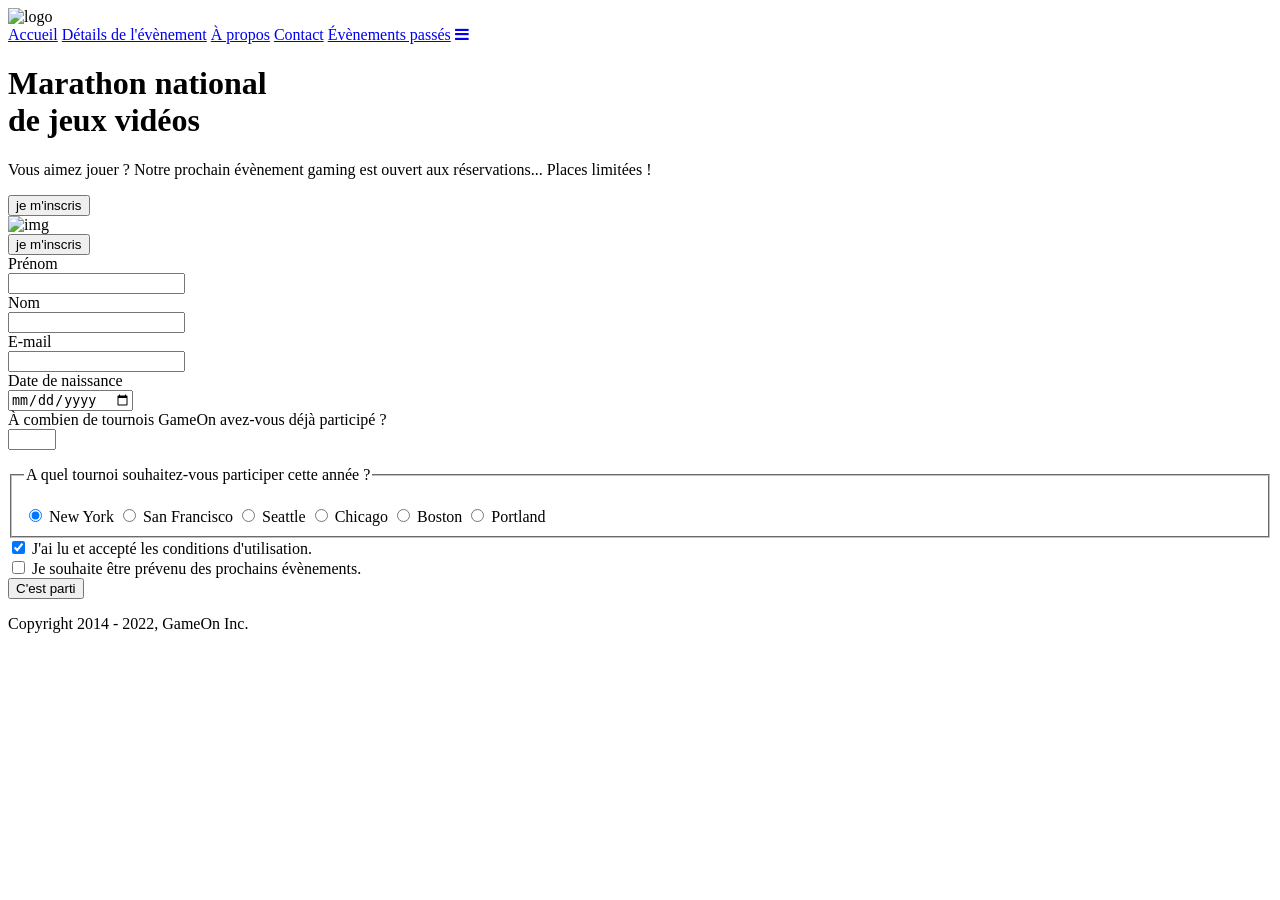
==== index.html @ 058cb5f6 "index.html" ====
<!DOCTYPE html>
<html lang="fr">
  <head>
    <meta charset="utf-8" />
    <title>Reservation</title>
    <meta name="viewport" content="width=device-width,initial-scale=1" />
    <link rel="stylesheet" href="starterOnly/modal.css" />
    <link rel="stylesheet" href="https://cdnjs.cloudflare.com/ajax/libs/font-awesome/4.7.0/css/font-awesome.min.css">
    <link
      href="https://fonts.googleapis.com/css?family=DM+Sans"
      rel="stylesheet"
    />
  </head>
  <body>
    <div class="topnav" id="myTopnav">
      <div class="header-logo">
      <img alt="logo" src="Logo.png" width="auto" height="auto" />
    </div>
    <div class="main-navbar">
      
      <a href="#" class="active"><span>Accueil</span></a>
      <a href="#"><span>Détails de l'évènement</span></a>
      <a href="#"><span>À propos</span></a>
      <a href="#"><span>Contact</span></a>
      <a href="#"><span>Évènements passés</span></a>
      <a href="javascript:void(0);" class="icon" onclick="editNav()">
        <i class="fa fa-bars"></i>
      </a>
    </div>
    </div>
  </div>
    <main>
      <div class="hero-section">
        <div class="hero-content">
          <h1 class="hero-headline">
            Marathon national<br>
            de jeux vidéos
          </h1>
          <p class="hero-text">
            Vous aimez jouer ? Notre prochain évènement gaming est ouvert
            aux réservations... Places limitées !
          </p>
          <button class="btn-signup modal-btn">
            je m'inscris
          </button>
        </div>
        <div class="hero-img">
          <img src="./bg_img.jpg" alt="img" />
        </div>
        <button class="btn-signup modal-btn">
          je m'inscris
        </button>
      </div>

      <div class="bground">
        <div class="content">
          <span class="close"></span>
          <div class="modal-body">
            <form
              name="reserve"
              action="index.html"
              method="get"
              onsubmit="return validate();"
              >
              <div
                class="formData">
                <label for="first">Prénom</label><br>
                <input
                  class="text-control"
                  type="text"
                  id="first"
                  name="first"
                /><br>
              </div>
              <div
                class="formData">
                <label for="last">Nom</label><br>
                <input
                  class="text-control"
                  type="text"
                  id="last"
                  name="last"
                /><br>
              </div>
              <div
                class="formData">
                <label for="email">E-mail</label><br>
                <input
                  class="text-control"
                  type="email"
                  id="email"
                  name="email"
                  required
                /><br>
              </div>
              <div
                class="formData">
                <label for="birthdate">Date de naissance</label><br>
                <input
                  class="text-control"
                  type="date"
                  id="birthdate"
                  name="birthdate"
                /><br>
              </div>
              <div
                class="formData">
                <label for="quantity">À combien de tournois GameOn avez-vous déjà participé ?</label><br>
                <input type="number" class="text-control" id="quantity" name="quantity" min="0" max="99">
              </div>
              <fieldset>
                <legend>
                  <p class="text-label">A quel tournoi souhaitez-vous participer cette année ?</p>
                </legend>
                <div class="formData">
                  <input
                  class="checkbox-input"
                  type="radio"
                  id="location1"
                  name="location"
                  value="New York" 
                  checked
                  />
                <label class="checkbox-label" for="location1">
                  <span class="checkbox-icon"></span>
                  New York</label
                >
                <input
                  class="checkbox-input"
                  type="radio"
                  id="location2"
                  name="location"
                  value="San Francisco"
                />
                <label class="checkbox-label" for="location2">
                  <span class="checkbox-icon"></span>
                  San Francisco</label
                >
                <input
                  class="checkbox-input"
                  type="radio"
                  id="location3"
                  name="location"
                  value="Seattle"
                />
                <label class="checkbox-label" for="location3">
                  <span class="checkbox-icon"></span>
                  Seattle</label
                >
                <input
                  class="checkbox-input"
                  type="radio"
                  id="location4"
                  name="location"
                  value="Chicago"
                />
                <label class="checkbox-label" for="location4">
                  <span class="checkbox-icon"></span>
                  Chicago</label
                >
                <input
                  class="checkbox-input"
                  type="radio"
                  id="location5"
                  name="location"
                  value="Boston"
                />
                <label class="checkbox-label" for="location5">
                  <span class="checkbox-icon"></span>
                  Boston</label
                >
                <input
                  class="checkbox-input"
                  type="radio"
                  id="location6"
                  name="location"
                  value="Portland"
                />
                <label class="checkbox-label" for="location6">
                  <span class="checkbox-icon"></span>
                  Portland</label
                >
              </div>
              </fieldset>

              <div
                class="formData">
                <input
                  class="checkbox-input"
                  type="checkbox"
                  id="checkbox1"
                  checked
                />
                <label class="checkbox2-label" for="checkbox1" required>
                  <span class="checkbox-icon"></span>
                  J'ai lu et accepté les conditions d'utilisation.
                </label>
                <br>
                <input class="checkbox-input" type="checkbox" id="checkbox2" />
                <label class="checkbox2-label" for="checkbox2">
                  <span class="checkbox-icon"></span>
                 Je souhaite être prévenu des prochains évènements.
                </label>
                <br>
              </div>
              <input
                class="btn-submit"
                type="submit"
                class="button"
                value="C'est parti"
              />
            </form>
          </div>
        </div>
      </div>
    </main>
    <footer>
      <p class="copyrights">
        Copyright 2014 - 2022, GameOn Inc.
      </p>
    </footer>
    <script src="modal.js"></script>
  </body>
</html>
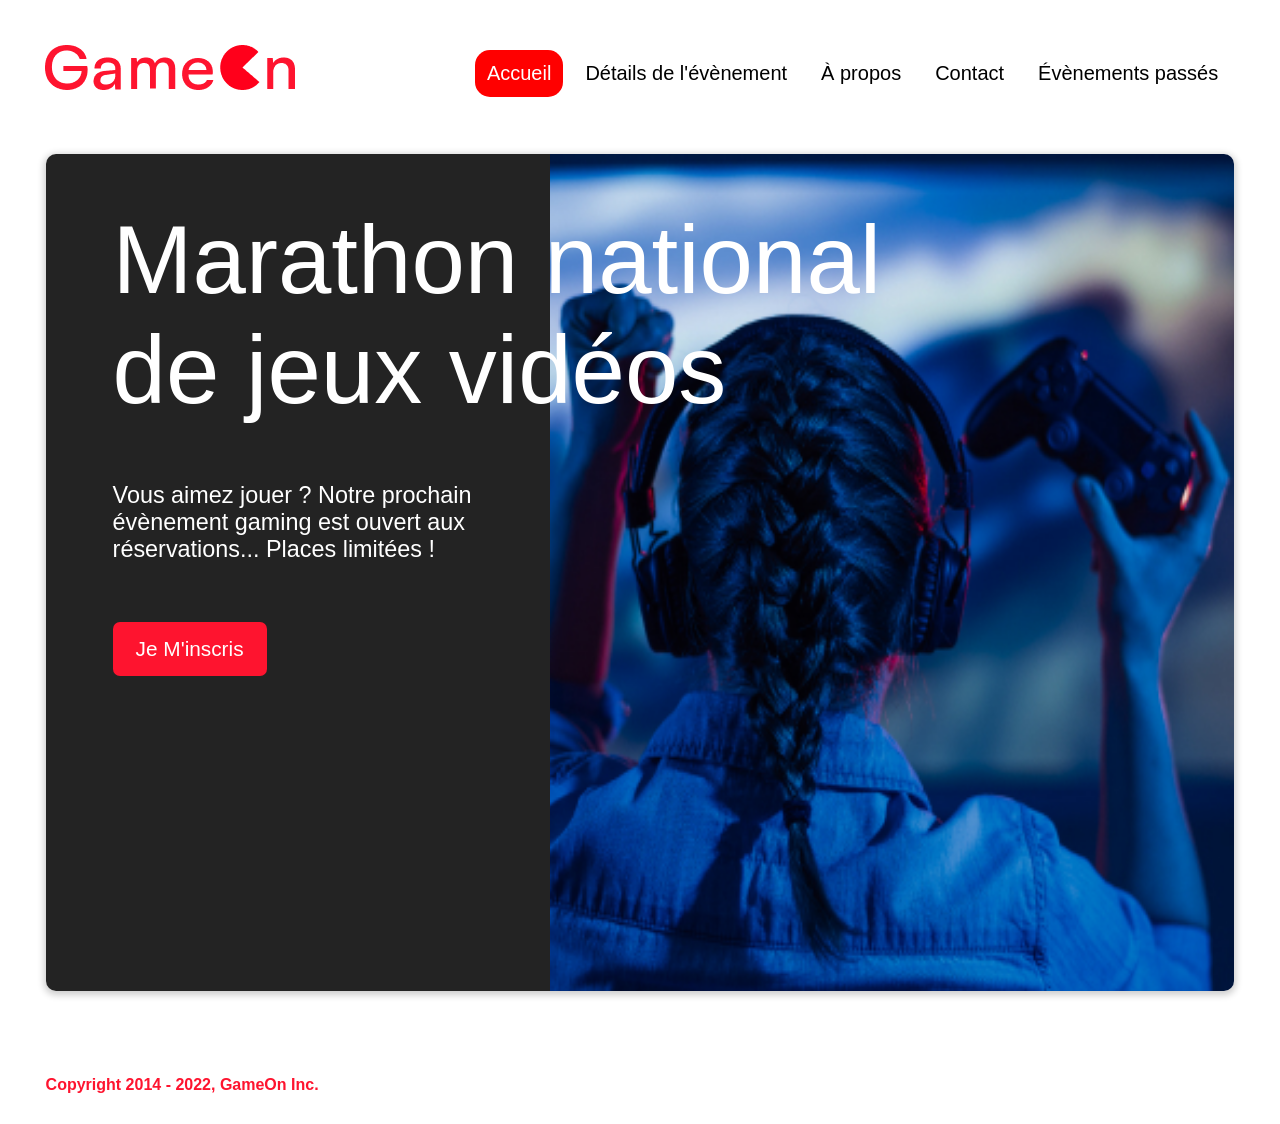
==== commit 25207d67: "deploy" ====
--- a/index.html
+++ b/index.html
@@ -4,7 +4,7 @@
     <meta charset="utf-8" />
     <title>Reservation</title>
     <meta name="viewport" content="width=device-width,initial-scale=1" />
-    <link rel="stylesheet" href="starterOnly/modal.css" />
+    <link rel="stylesheet" href="modal.css" />
     <link rel="stylesheet" href="https://cdnjs.cloudflare.com/ajax/libs/font-awesome/4.7.0/css/font-awesome.min.css">
     <link
       href="https://fonts.googleapis.com/css?family=DM+Sans"
--- a/modal.css
+++ b/modal.css
@@ -0,0 +1,529 @@
+:root {
+  --font-default: "DM Sans", Arial, Helvetica, sans-serif;
+  --font-slab: var(--font-default);
+  --modal-duration: 0.8s;
+}
+* {
+  box-sizing: border-box;
+  margin: 0;
+  padding: 0;
+}
+/* Landing Page */
+
+body {
+  margin: 0;
+  display: flex;
+  flex-direction: column;
+  background-image: url("background.png");
+  font-family: var(--font-default);
+  font-size: 18px;
+  max-width: 1300px;
+  margin: 0 auto;
+}
+
+p {
+  margin-bottom: 0;
+  padding: 0.5vw;
+}
+
+img {
+  padding-right: 1rem;
+}
+
+.topnav {
+  overflow: hidden;
+  margin: 3.5%;
+}
+.header-logo {
+    float: left;
+}
+.main-navbar {
+    float: right;
+}
+.topnav a {
+  float: left;
+  display: block;
+  color: #000000;
+  text-align: center;
+  padding: 12px 12px;
+  margin: 5px;
+  text-decoration: none;
+  font-size: 20px;
+  font-family: Roboto, sans-serif;
+}
+
+.topnav a:hover {
+  background-color: #ff0000;
+  color: #ffffff;
+  border-radius: 15px;
+}
+
+.topnav a.active {
+  background-color: #ff0000;
+  color: #ffffff;
+  border-radius: 15px;
+}
+
+.topnav .icon {
+  display: none;
+}
+
+@media screen and (max-width: 768px) {
+  .topnav a {display: none;}
+  .topnav a.icon {
+    float: right;
+    display: block;
+  }
+}
+
+@media screen and (max-width: 768px) {
+  .topnav.responsive {position: relative;}
+  .topnav.responsive .icon {
+    position: absolute;
+    right: 0;
+    top: 0;
+  }
+  .topnav.responsive a {
+    float: none;
+    display: block;
+    text-align: left;
+  }
+}
+
+
+
+ @media screen and (max-width: 540px) {
+  .topnav a {display: none;}
+  .topnav a.icon {
+    float: right;
+    display: block;
+    margin-top: -15px;
+  }
+} 
+
+main {
+  font-size: 130%;
+  font-weight: bolder;
+  color: black;
+  padding-top: 0.5vw;
+  padding-left: 2vw;
+  padding-right: 2vw;
+  margin: 1px 20px 15px;
+  border-radius: 2rem;
+  text-align: justify;
+
+
+}
+
+.modal-btn {
+  font-size: 145%;
+  background: #fe142f;
+  display: flex;
+  margin: auto;
+  padding: 2em;
+  color: #fff;
+  padding: 0.75rem 2.5rem;
+  border-radius: 1rem;
+  cursor: pointer;
+}
+
+.modal-btn:hover {
+  background: #3876ac;
+}
+
+.footer {
+  margin: 20px;
+  padding: 10px;
+  font-family: var(--font-slab);
+}
+
+/* Modal form */
+
+.button {
+  background: #fe142f;
+  margin-top: 0.5em;
+  padding: 1em;
+  color: #fff;
+  border-radius: 15px;
+  cursor: pointer;
+  font-size: 16px;
+}
+
+.button:hover {
+  background: #3876ac;
+}
+
+.smFont {
+  font-size: 16px;
+}
+
+.bground {
+  display: none;
+  position: fixed;
+  z-index: 1;
+  left: 0;
+  top: 0;
+  height: 100%;
+  width: 100%;
+  overflow: auto;
+  background-color: rgba(26, 39, 156, 0.4);
+}
+
+.content {
+  margin: 5% auto;
+  width: 100%;
+  max-width: 500px;
+  animation-name: modalopen;
+  animation-duration: var(--modal-duration);
+  background: #232323;
+  border-radius: 10px;
+  overflow: hidden;
+  position: relative;
+  color: #fff;
+  padding-top: 10px;
+}
+
+.modal-body {
+  padding: 15px 8%;
+  margin: 15px auto;
+}
+
+label {
+  font-family: var(--font-default);
+  font-size: 17px;
+  font-weight: normal;
+  display: inline-block;
+  margin-bottom: 11px;
+}
+input {
+  padding: 8px;
+  border: 0.8px solid #ccc;
+  outline: none;
+}
+.text-control {
+  margin: 0;
+  padding: 8px;
+  width: 100%;
+  border-radius: 8px;
+  font-size: 20px;
+  height: 48px;
+}
+.formData[data-error]::after {
+  content: attr(data-error);
+  font-size: 0.4em;
+  color: #e54858;
+  display: block;
+  margin-top: 7px;
+  margin-bottom: 7px;
+  text-align: right;
+  line-height: 0.3;
+  opacity: 0;
+  transition: 0.3s;
+}
+.formData[data-error-visible="true"]::after {
+  opacity: 1;
+}
+.formData[data-error-visible="true"] .text-control {
+  border: 2px solid #e54858;
+}
+/* 
+input[data-error]::after {
+    content: attr(data-error);
+    font-size: 0.4em;
+    color: red;
+} */
+.checkbox-label,
+.checkbox2-label {
+  position: relative;
+  margin-left: 36px;
+  font-size: 12px;
+  font-weight: normal;
+}
+.checkbox-label .checkbox-icon,
+.checkbox2-label .checkbox-icon {
+  display: block;
+  width: 20px;
+  height: 20px;
+  border: 2px solid #279e7a;
+  border-radius: 50%;
+  text-indent: 29px;
+  white-space: nowrap;
+  position: absolute;
+  left: -30px;
+  top: -1px;
+  transition: 0.3s;
+}
+.checkbox-label .checkbox-icon::after,
+.checkbox2-label .checkbox-icon::after {
+  content: "";
+  width: 13px;
+  height: 13px;
+  background-color: #279e7a;
+  border-radius: 50%;
+  text-indent: 29px;
+  white-space: nowrap;
+  position: absolute;
+  left: 50%;
+  top: 50%;
+  transform: translate(-50%, -50%);
+  transition: 0.3s;
+  opacity: 0;
+}
+.checkbox-input {
+  display: none;
+}
+.checkbox-input:checked + .checkbox-label .checkbox-icon::after,
+.checkbox-input:checked + .checkbox2-label .checkbox-icon::after {
+  opacity: 1;
+}
+.checkbox-input:checked + .checkbox2-label .checkbox-icon {
+  background: #279e7a;
+}
+.checkbox2-label .checkbox-icon {
+  border-radius: 4px;
+  border: 0;
+  background: #c4c4c4;
+}
+.checkbox2-label .checkbox-icon::after {
+  width: 7px;
+  height: 4px;
+  border-radius: 2px;
+  background: transparent;
+  border: 2px solid transparent;
+  border-bottom-color: #fff;
+  border-left-color: #fff;
+  transform: rotate(-55deg);
+  left: 21%;
+  top: 19%;
+}
+.close {
+  position: absolute;
+  right: 15px;
+  top: 15px;
+  width: 32px;
+  height: 32px;
+  opacity: 1;
+  cursor: pointer;
+  transform: scale(0.7);
+}
+.close:before,
+.close:after {
+  position: absolute;
+  left: 15px;
+  content: " ";
+  height: 33px;
+  width: 3px;
+  background-color: #fff;
+}
+.close:before {
+  transform: rotate(45deg);
+}
+.close:after {
+  transform: rotate(-45deg);
+}
+.btn-submit,
+.btn-signup {
+  background: #fe142f;
+  display: block;
+  margin: 0 auto;
+  border-radius: 7px;
+  font-size: 1rem;
+  padding: 12px 82px;
+  color: #fff;
+  cursor: pointer;
+  border: 0;
+}
+/* custom select styles */
+.custom-select {
+  position: relative;
+  font-family: Arial;
+  font-size: 1.1rem;
+  font-weight: normal;
+}
+
+.custom-select select {
+  display: none;
+}
+.select-selected {
+  background-color: #fff;
+}
+
+/* Style the arrow inside the select element: */
+.select-selected:after {
+  position: absolute;
+  content: "";
+  top: 10px;
+  right: 13px;
+  width: 11px;
+  height: 11px;
+  border: 3px solid transparent;
+  border-bottom-color: #f00;
+  border-left-color: #f00;
+  transform: rotate(-48deg);
+  border-radius: 5px 0 5px 0;
+}
+
+/* Point the arrow upwards when the select box is open (active): */
+.select-selected.select-arrow-active:after {
+  transform: rotate(135deg);
+  top: 13px;
+}
+
+.select-items div,
+.select-selected {
+  color: #000;
+  padding: 11px 16px;
+  border: 1px solid transparent;
+  border-color: transparent transparent rgba(0, 0, 0, 0.1) transparent;
+  cursor: pointer;
+  border-radius: 8px;
+  height: 48px;
+}
+
+/* Style items (options): */
+.select-items {
+  position: absolute;
+  background-color: #fff;
+  top: 89%;
+  left: 0;
+  right: 0;
+  z-index: 99;
+}
+
+/* Hide the items when the select box is closed: */
+.select-hide {
+  display: none;
+}
+
+.select-items div:hover,
+.same-as-selected {
+  background-color: rgba(0, 0, 0, 0.1);
+}
+/* custom select end */
+.text-label {
+  font-weight: normal;
+  font-size: 16px;
+}
+.hero-section {
+  min-height: 93vh;
+  border-radius: 10px;
+  display: grid;
+  grid-template-columns: repeat(12, 1fr);
+  overflow: hidden;
+  box-shadow: 0 2px 7px 2px rgba(0, 0, 0, 0.2);
+  margin-bottom: 10px;
+}
+.hero-content {
+  padding: 51px 67px;
+  grid-column: span 4;
+  background: #232323;
+  color: #fff;
+  position: relative;
+  text-align: left;
+  min-width: 424px;
+}
+.hero-content::after {
+  content: "";
+  width: 100%;
+  height: 100%;
+  background: #232323;
+  position: absolute;
+  right: -80px;
+  top: 0;
+}
+.hero-content > * {
+  position: relative;
+  z-index: 1;
+}
+.hero-headline {
+  font-size: 6rem;
+  font-weight: normal;
+  white-space: nowrap;
+}
+.hero-text {
+  width: 146%;
+  font-weight: normal;
+  margin-top: 57px;
+  padding: 0;
+}
+.btn-signup {
+  outline: none;
+  text-transform: capitalize;
+  font-size: 1.3rem;
+  padding: 15px 23px;
+  margin: 0;
+  margin-top: 59px;
+}
+.hero-img {
+  grid-column: span 8;
+}
+.hero-img img {
+  width: 100%;
+  height: 100%;
+  display: block;
+  padding: 0;
+}
+.copyrights {
+  color: #fe142f;
+  padding: 0;
+  font-size: 1rem;
+  margin: 60px 0 30px;
+  font-weight: bolder;
+}
+.hero-section > .btn-signup {
+  display: none;
+}
+footer {
+  padding-left: 2vw;
+  padding-right: 2vw;
+  margin: 0 20px;
+}
+@media screen and (max-width: 800px) {
+  .hero-section {
+    display: block;
+    box-shadow: unset;
+  }
+  .hero-content {
+    background: #fff;
+    color: #000;
+    padding: 20px;
+  }
+  .hero-content::after {
+    content: unset;
+  }
+  .hero-content .btn-signup {
+    display: none;
+  }
+  .hero-headline {
+    font-size: 4.5rem;
+    white-space: normal;
+  }
+  .hero-text {
+    width: unset;
+    font-size: 1.5rem;
+  }
+  .hero-img img {
+    border-radius: 10px;
+    margin-top: 40px;
+  }
+  .hero-section > .btn-signup {
+    display: block;
+    margin: 32px auto 10px;
+    padding: 12px 35px;
+  }
+  .copyrights {
+    margin-top: 50px;
+    text-align: center;
+  }
+}
+
+@keyframes modalopen {
+  from {
+    opacity: 0;
+    transform: translateY(-150px);
+  }
+  to {
+    opacity: 1;
+  }
+}
+
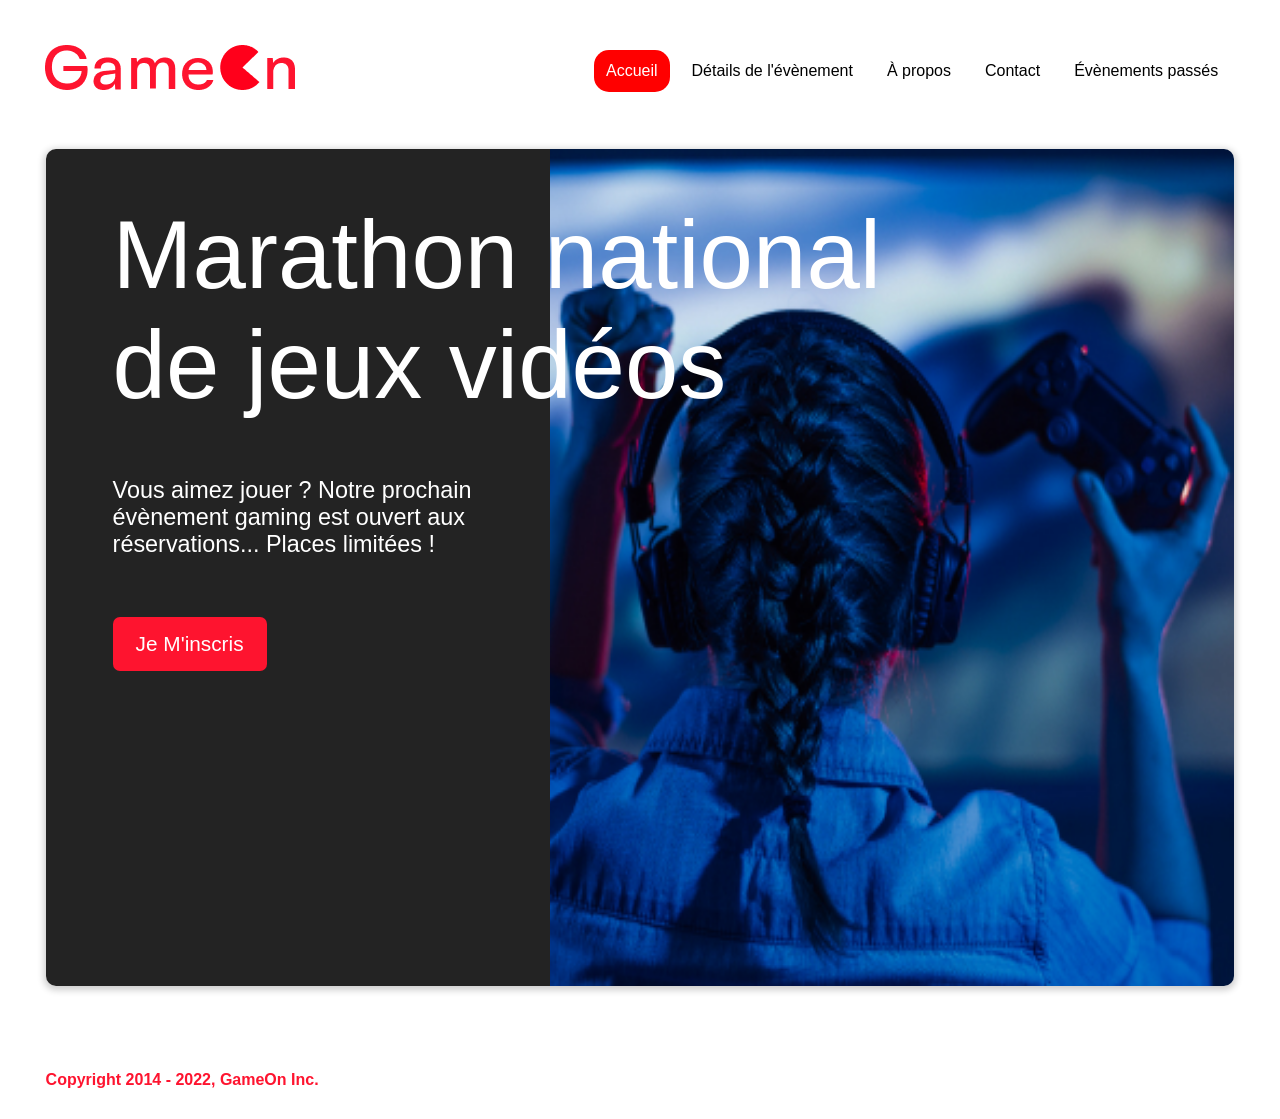
==== commit 212dc452: "modification finale" ====
--- a/index.html
+++ b/index.html
@@ -57,10 +57,11 @@
           <span class="close"></span>
           <div class="modal-body">
             <form
+              class="myForm"
               name="reserve"
               action="index.html"
               method="get"
-              onsubmit="return validate();"
+        
               >
               <div
                 class="formData">
@@ -71,6 +72,8 @@
                   id="first"
                   name="first"
                 /><br>
+                <p id="error-1-1">Veuillez entrer 2 caractères ou plus pour le champ du prénom.</p>
+                <p id="error-1-2">Veuillez entrer un prénom.</p>
               </div>
               <div
                 class="formData">
@@ -81,6 +84,8 @@
                   id="last"
                   name="last"
                 /><br>
+                <p id="error-2-1">Veuillez entrer 2 caractères ou plus pour le champ du nom.</p>
+                <p id="error-2-2">Veuillez entrer un nom.</p>
               </div>
               <div
                 class="formData">
@@ -90,8 +95,8 @@
                   type="email"
                   id="email"
                   name="email"
-                  required
-                /><br>
+                /><br>
+                <p id="error-3">Veuillez entrer une adresse mail valide.</p>
               </div>
               <div
                 class="formData">
@@ -102,11 +107,14 @@
                   id="birthdate"
                   name="birthdate"
                 /><br>
+                <p id="error-4-1">Vous devez entrer une date conforme. Nous rappelons que vous devez être majeur.e.</p>
+                <p id="error-4-2">Vous devez choisir une date.</p>
               </div>
               <div
                 class="formData">
                 <label for="quantity">À combien de tournois GameOn avez-vous déjà participé ?</label><br>
-                <input type="number" class="text-control" id="quantity" name="quantity" min="0" max="99">
+                <input type="number" class="text-control" id="quantity" name="quantity" min="0" max="99"><br>
+                <p id="error-5">Veuillez entrer un nombre.</p>
               </div>
               <fieldset>
                 <legend>
@@ -119,7 +127,6 @@
                   id="location1"
                   name="location"
                   value="New York" 
-                  checked
                   />
                 <label class="checkbox-label" for="location1">
                   <span class="checkbox-icon"></span>
@@ -180,8 +187,9 @@
                   <span class="checkbox-icon"></span>
                   Portland</label
                 >
-              </div>
+                </div>
               </fieldset>
+              <p id="error-6">Vous devez choisir une option.</p>
 
               <div
                 class="formData">
@@ -191,11 +199,12 @@
                   id="checkbox1"
                   checked
                 />
-                <label class="checkbox2-label" for="checkbox1" required>
+                <label class="checkbox2-label" for="checkbox1">
                   <span class="checkbox-icon"></span>
                   J'ai lu et accepté les conditions d'utilisation.
                 </label>
                 <br>
+                <p id="error-7">Vous devez vérifier que vous acceptez les termes et conditions.</p>
                 <input class="checkbox-input" type="checkbox" id="checkbox2" />
                 <label class="checkbox2-label" for="checkbox2">
                   <span class="checkbox-icon"></span>
@@ -213,6 +222,15 @@
           </div>
         </div>
       </div>
+      <div class="bground-validate">
+        <div class="content-validate">
+          <span class="close-validate"></span>
+          <div class="modal-body-validate">
+            <p>Merci pour votre inscription</p>
+            <button class="btn-signup close-btn-validate">Fermer</button>
+          </div>
+      </div>
+      </div>
     </main>
     <footer>
       <p class="copyrights">
--- a/modal.css
+++ b/modal.css
@@ -48,7 +48,7 @@
   padding: 12px 12px;
   margin: 5px;
   text-decoration: none;
-  font-size: 20px;
+  font-size: 16px;
   font-family: Roboto, sans-serif;
 }
 
@@ -68,7 +68,7 @@
   display: none;
 }
 
-@media screen and (max-width: 768px) {
+@media screen and (max-width: 800px) {
   .topnav a {display: none;}
   .topnav a.icon {
     float: right;
@@ -90,6 +90,29 @@
   }
 }
 
+@media (max-width:992px) {
+  .modal-body-validate > p {
+    max-width: 282px !important;
+    font-size: 36px !important;
+  }
+  .topnav a {
+   padding: 12px 7px;
+   margin: 0;
+   font-size: 14px;
+  }
+}
+
+@media (max-width:768px) {
+  .modal-body-validate {
+    width: 330px;
+    max-width: 768px;
+  }
+  .modal-body-validate > p {
+    max-width: 249px !important; 
+    font-size: 32px !important;
+  }
+}
+
 
 
  @media screen and (max-width: 540px) {
@@ -98,6 +121,9 @@
     float: right;
     display: block;
     margin-top: -15px;
+  }
+  .modal-body-validate > p {
+    max-width: 247px !important; 
   }
 } 
 
@@ -157,7 +183,7 @@
   font-size: 16px;
 }
 
-.bground {
+.bground, .bground-validate {
   display: none;
   position: fixed;
   z-index: 1;
@@ -169,7 +195,7 @@
   background-color: rgba(26, 39, 156, 0.4);
 }
 
-.content {
+.content, .content-validate {
   margin: 5% auto;
   width: 100%;
   max-width: 500px;
@@ -188,7 +214,32 @@
   margin: 15px auto;
 }
 
-label {
+.modal-body-validate {
+  height: 775px;
+  margin: 0 auto;
+  padding-top: 260px;
+  display: flex;
+  flex-direction: column;
+  justify-content: space-evenly;
+  align-items: center;
+  row-gap: 40%;
+}
+
+.modal-body-validate > p {
+  text-align: center;
+  line-height: 52px;
+  font-weight: 300;
+  max-width: 330px;
+  font-size: 42px;
+}
+
+.modal-body-validate > button {
+  padding: 10px 66px;
+}
+
+
+
+label, #error-1-1, #error-1-2, #error-2-1, #error-2-2, #error-3, #error-4-1, #error-4-2, #error-5, #error-6, #error-7 {
   font-family: var(--font-default);
   font-size: 17px;
   font-weight: normal;
@@ -296,7 +347,7 @@
   left: 21%;
   top: 19%;
 }
-.close {
+.close, .close-validate {
   position: absolute;
   right: 15px;
   top: 15px;
@@ -307,7 +358,9 @@
   transform: scale(0.7);
 }
 .close:before,
-.close:after {
+.close:after, 
+.close-validate:before, 
+.close-validate:after {
   position: absolute;
   left: 15px;
   content: " ";
@@ -315,10 +368,10 @@
   width: 3px;
   background-color: #fff;
 }
-.close:before {
+.close:before, .close-validate:before {
   transform: rotate(45deg);
 }
-.close:after {
+.close:after, .close-validate:after {
   transform: rotate(-45deg);
 }
 .btn-submit,
@@ -473,12 +526,30 @@
 .hero-section > .btn-signup {
   display: none;
 }
+
 footer {
   padding-left: 2vw;
   padding-right: 2vw;
   margin: 0 20px;
 }
 @media screen and (max-width: 800px) {
+  body {
+    display: grid;
+    place-content: center;
+  }
+  .topnav {
+    display: flex;
+    align-items: flex-end;
+    justify-content: center;
+  }
+  .content {
+    margin: 16% auto;
+  }
+  .header-logo > img {
+    width: 91%;
+    padding-left: 6%;
+    padding-bottom: 4%;
+  }
   .hero-section {
     display: block;
     box-shadow: unset;
@@ -486,7 +557,15 @@
   .hero-content {
     background: #fff;
     color: #000;
-    padding: 20px;
+    padding: 0;
+  }
+  .main-navbar {
+    padding-top: 11px;
+  }
+  main {
+    display: grid;
+    justify-content: center;
+    max-width: 280px;
   }
   .hero-content::after {
     content: unset;
@@ -495,8 +574,11 @@
     display: none;
   }
   .hero-headline {
-    font-size: 4.5rem;
+    font-size: 3.5rem;
     white-space: normal;
+  }
+  h1, .hero-text {
+    max-width: 270px;
   }
   .hero-text {
     width: unset;
@@ -527,3 +609,7 @@
   }
 }
 
+#error-1-1, #error-1-2, #error-2-1, #error-2-2, #error-3, #error-4-1, #error-4-2, #error-5, #error-6, #error-7 {
+  display: none;
+  color: #fe142f;
+}
